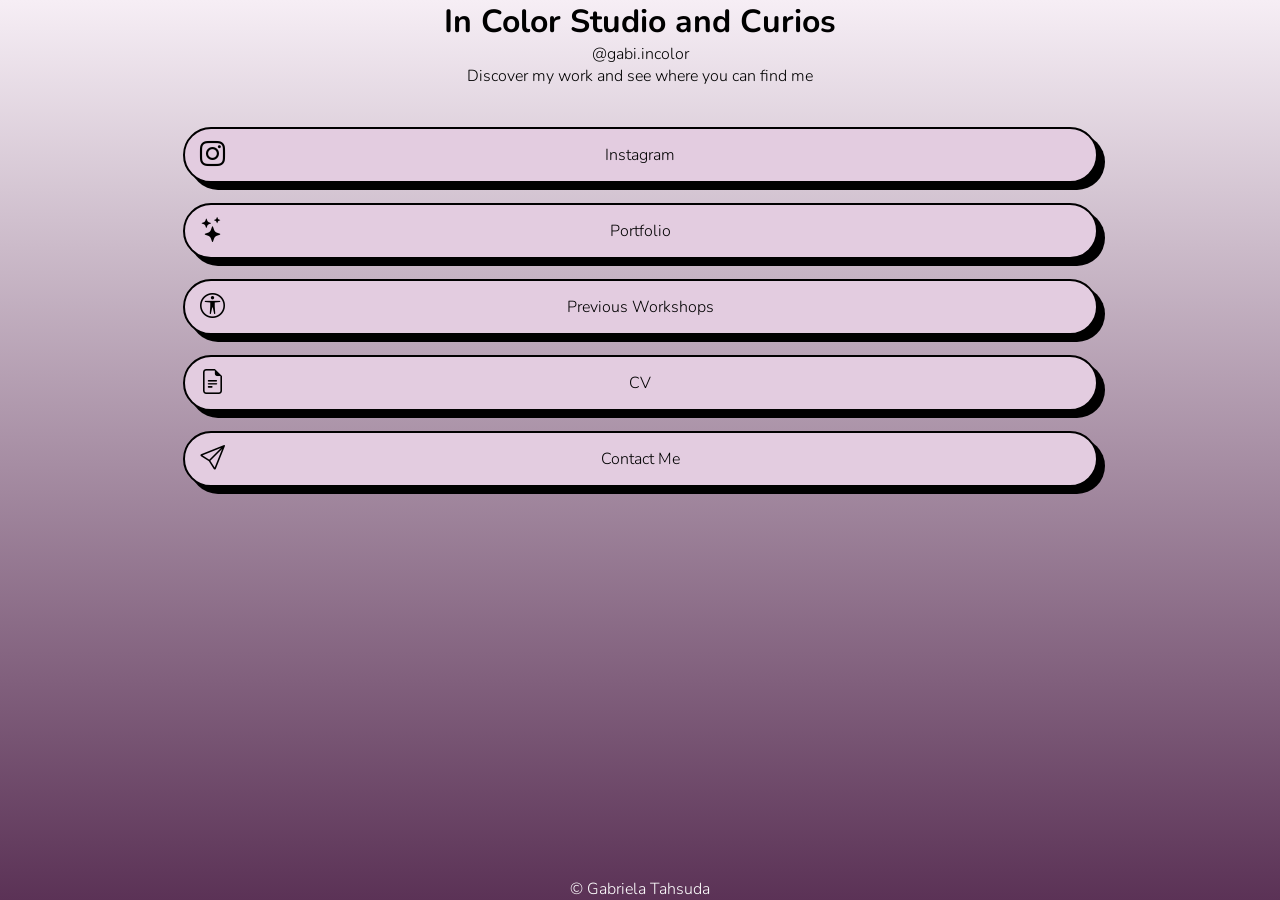
==== index.html @ b80db233 "edit index.html" ====
<!DOCTYPE html>
<html lang="en-US">
<head>
    <meta charset="UTF-8">
    <meta name="viewport" content="width=device-width, initial-scale=1.0">
    <link rel="stylesheet" href="style.css">
    <link rel="preconnect" href="https://fonts.googleapis.com">
    <link rel="preconnect" href="https://fonts.gstatic.com" crossorigin>
    <link href="https://fonts.googleapis.com/css2?family=Nunito:wght@300&display=swap" rel="stylesheet">
</head>
<body>
<header>
<!-- Top bar -->
<!-- image here -->
<h1>In Color Studio and Curios</h1>
<p>@gabi.incolor</p>
<p>Discover my work and see where you can find me</p>
</header>

<!-- main content -->
<main>
<div class= "linklist">
 <div class="card">
    <a href="https://www.instagram.com/gabi.incolor/">
    <i class="bi bi-instagram"></i>
    Instagram
    </a></div>
 <div class="card" id="Art">
    <a href="pages/portfolio.html">
    <i class="bi bi-stars"></i>
    Portfolio
    </a></div>
 <div class="card" id="Work">
    <a href="">
    <i class="bi bi-universal-access-circle"></i>
    Previous Workshops
    </a></div>
 <div class="card" id="CV">
    <a href="">
    <i class="bi bi-file-earmark-text"></i>
    CV
    </a></div>
 <div class="card" id="Me">
    <a href="">
    <i class="bi bi-send"></i>
    Contact Me
    </a></div>      
</div>
</main>
 <footer>
     <a class="nav-item" href="" target="_blank">
         &copy; Gabriela Tahsuda
    </a>
     </footer>
</body>
</html>
---- style.css ----
@import url("https://cdn.jsdelivr.net/npm/bootstrap-icons@1.13.1/font/bootstrap-icons.min.css");

:root {
    font-family: 'Nunito', sans-serif;
	 font-weight: 300;
}

body {
	font-family: 'Nunito', sans-serif;
	font-weight: 300;
    text-align: center;
    display: flex;
    flex-direction: column;
    background-image: linear-gradient(to top, #5B3256, #F6EEF5);
    min-height: 100vh;
    margin: 0;
    box-sizing: border-box;
    padding: 0;
}
* {
    box-sizing: border-box;
    margin: 0;
    padding: 0;
}
header {
   width: 100%;
}

main {
    flex-grow: 1;
}
.linklist {
    margin: 20px;
    padding: 10px;
    display: flex;
    flex-direction: column;
    align-items: center;
}
.card {
    width: 75%;
    border: 2px solid black;
    box-shadow: 7px 7px 0px 0px black;
    padding: 15px;
    border-radius: 30px;
    margin: 10px;
    background-color: #E3CCE0;
    position: relative;   
}

.card:hover {
    transform: scale(105%);
}    

.card:visited{
background-color: blue;
}    

a {
    color: black;
    text-decoration: none;
    flex: 1;              
    text-align: center;
}

i {
   font-size: 25px;
    position: absolute; 
    left: 15px;
    top: 50%;
    transform: translateY(-50%);
}

footer a {
    color: white;
}
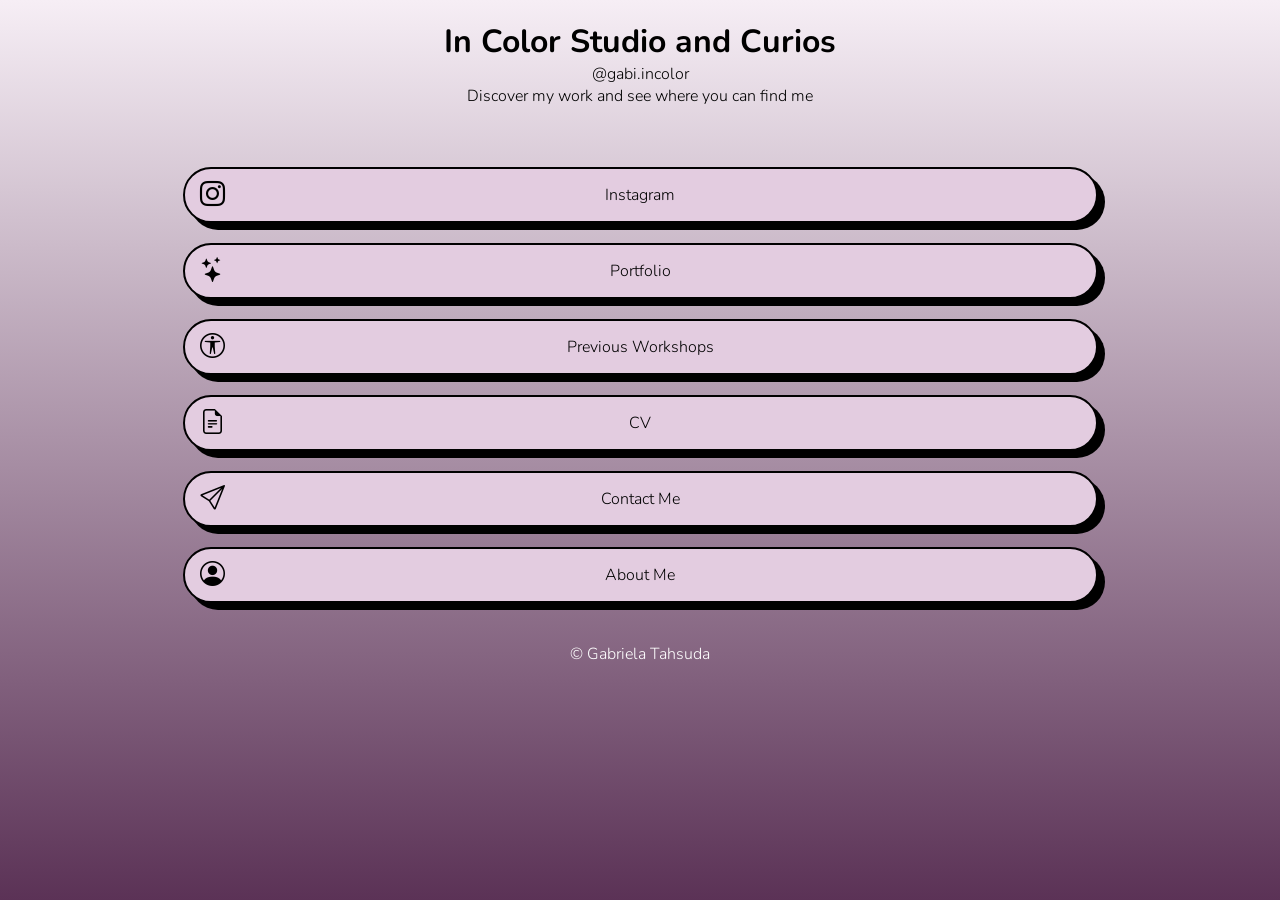
==== commit 31549004: "index" ====
--- a/index.html
+++ b/index.html
@@ -40,11 +40,16 @@
     <i class="bi bi-file-earmark-text"></i>
     CV
     </a></div>
- <div class="card" id="Me">
+ <div class="card" id="Contact">
     <a href="">
     <i class="bi bi-send"></i>
     Contact Me
     </a></div>      
+<div class="card" id="About">
+    <a href="../testing.art/pages/portfolio.html#about">
+    <i class="bi bi-person-circle"></i>
+    About Me
+    </a></div>     
 </div>
 </main>
  <footer>
--- a/style.css
+++ b/style.css
@@ -24,11 +24,9 @@
 }
 header {
    width: 100%;
+   padding: 20px;
 }
 
-main {
-    flex-grow: 1;
-}
 .linklist {
     margin: 20px;
     padding: 10px;
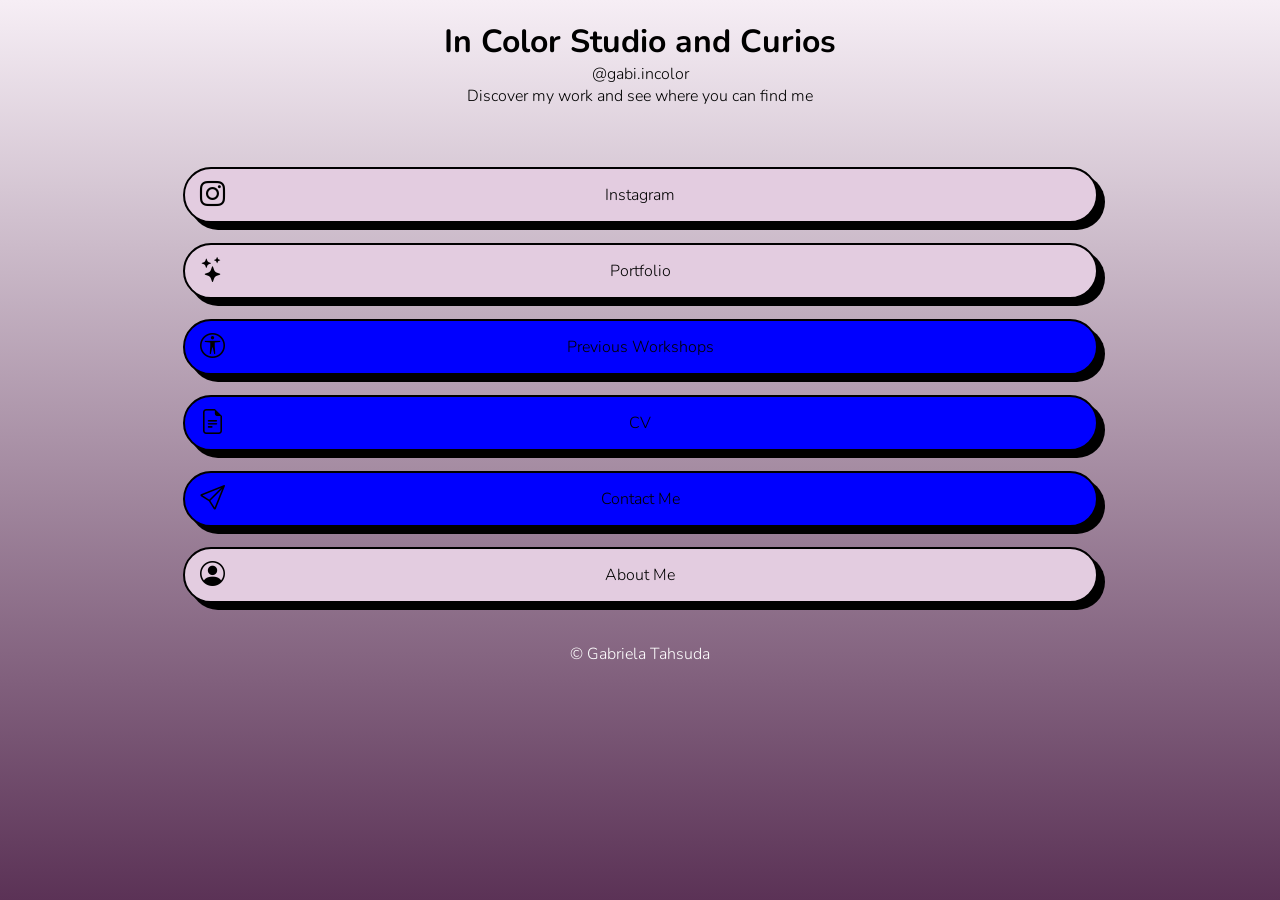
==== commit 8a65479e: "edit style index" ====
--- a/index.html
+++ b/index.html
@@ -20,36 +20,30 @@
 <!-- main content -->
 <main>
 <div class= "linklist">
- <div class="card">
-    <a href="https://www.instagram.com/gabi.incolor/">
+ <a class="w3-btn" href="https://www.instagram.com/gabi.incolor/">
     <i class="bi bi-instagram"></i>
     Instagram
-    </a></div>
- <div class="card" id="Art">
-    <a href="pages/portfolio.html">
+    </a>
+    <a href="pages/portfolio.html" class="w3-btn">
     <i class="bi bi-stars"></i>
     Portfolio
-    </a></div>
- <div class="card" id="Work">
-    <a href="">
+    </a>
+    <a href="" class="w3-btn">
     <i class="bi bi-universal-access-circle"></i>
     Previous Workshops
-    </a></div>
- <div class="card" id="CV">
-    <a href="">
+    </a>
+    <a href="" class="w3-btn">
     <i class="bi bi-file-earmark-text"></i>
     CV
-    </a></div>
- <div class="card" id="Contact">
-    <a href="">
+    </a>
+    <a href="" class="w3-btn">
     <i class="bi bi-send"></i>
     Contact Me
-    </a></div>      
-<div class="card" id="About">
-    <a href="../testing.art/pages/portfolio.html#about">
+    </a>     
+    <a href="../testing.art/pages/portfolio.html#about" class="w3-btn" id="About">
     <i class="bi bi-person-circle"></i>
     About Me
-    </a></div>     
+    </a>     
 </div>
 </main>
  <footer>
--- a/style.css
+++ b/style.css
@@ -34,7 +34,7 @@
     flex-direction: column;
     align-items: center;
 }
-.card {
+.w3-btn {
     width: 75%;
     border: 2px solid black;
     box-shadow: 7px 7px 0px 0px black;
@@ -45,11 +45,11 @@
     position: relative;   
 }
 
-.card:hover {
+.w3-btn:hover {
     transform: scale(105%);
 }    
 
-.card:visited{
+.w3-btn:visited{
 background-color: blue;
 }    
 
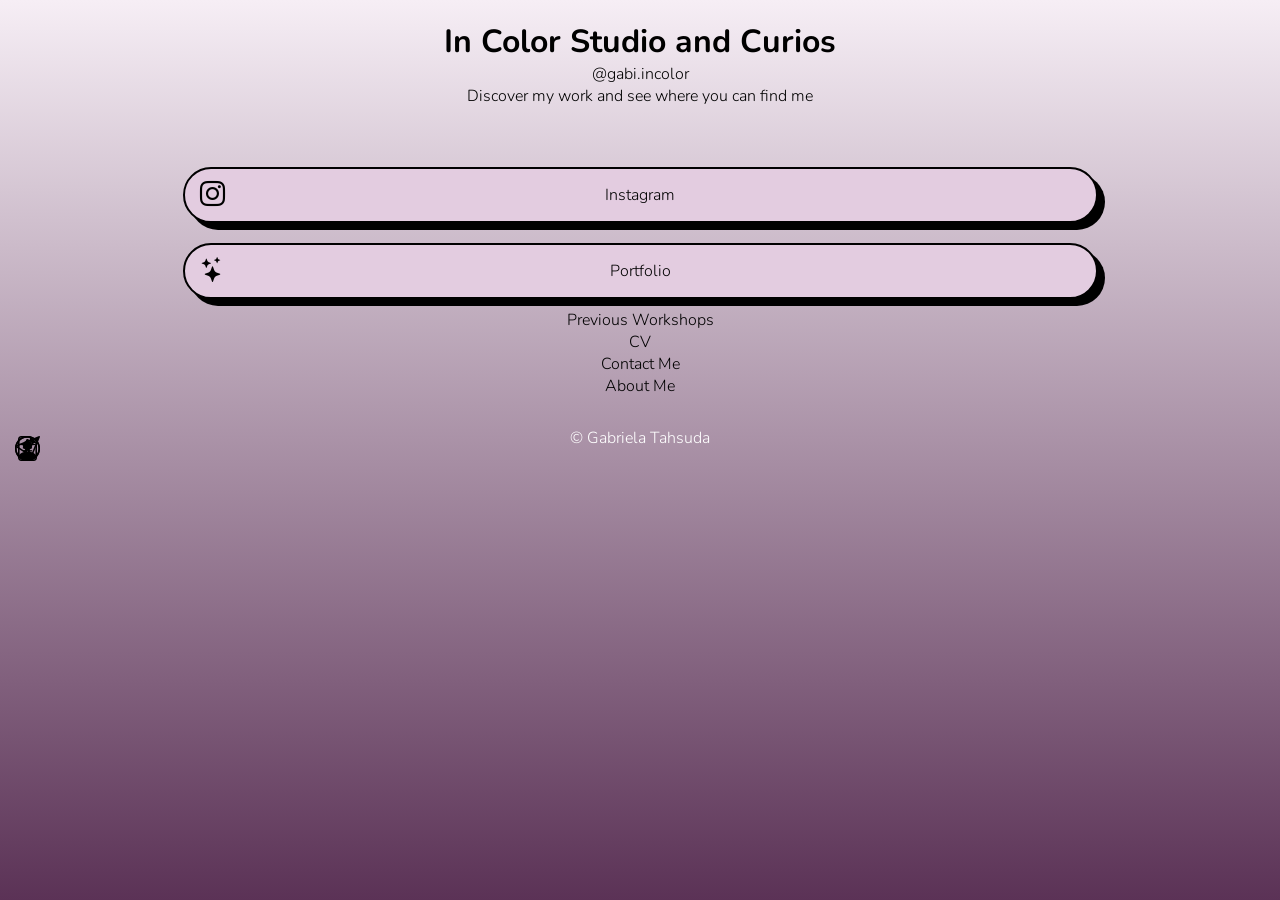
==== commit 70e572d3: "index style" ====
--- a/index.html
+++ b/index.html
@@ -20,11 +20,11 @@
 <!-- main content -->
 <main>
 <div class= "linklist">
- <a class="w3-btn" href="https://www.instagram.com/gabi.incolor/">
+ <a class="card" href="https://www.instagram.com/gabi.incolor/">
     <i class="bi bi-instagram"></i>
     Instagram
     </a>
-    <a href="pages/portfolio.html" class="w3-btn">
+    <a href="pages/portfolio.html" class="card">
     <i class="bi bi-stars"></i>
     Portfolio
     </a>
--- a/style.css
+++ b/style.css
@@ -34,7 +34,7 @@
     flex-direction: column;
     align-items: center;
 }
-.w3-btn {
+.card {
     width: 75%;
     border: 2px solid black;
     box-shadow: 7px 7px 0px 0px black;
@@ -45,11 +45,11 @@
     position: relative;   
 }
 
-.w3-btn:hover {
+.card:hover {
     transform: scale(105%);
 }    
 
-.w3-btn:visited{
+.card:visited{
 background-color: blue;
 }    
 
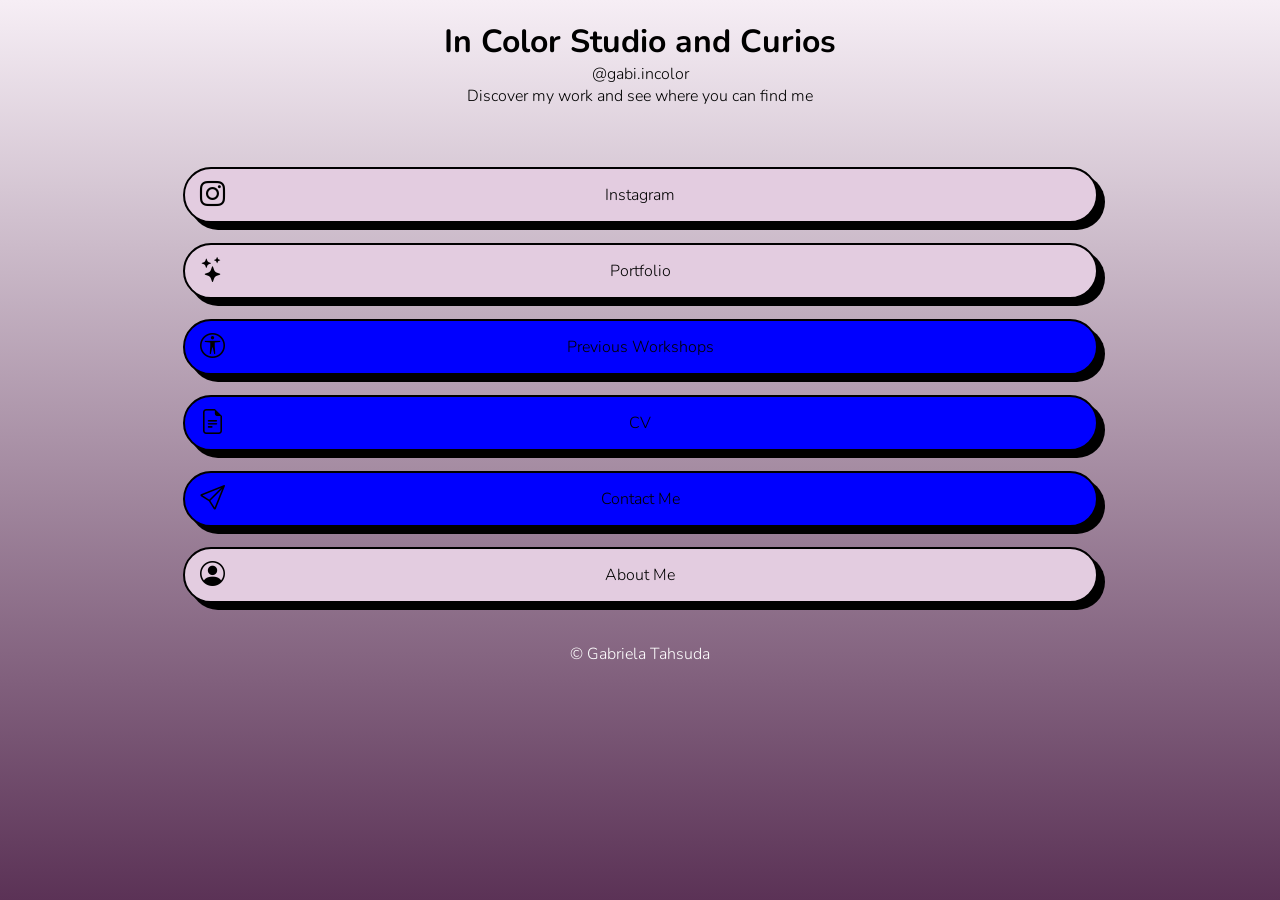
==== commit be0fa278: "index html" ====
--- a/index.html
+++ b/index.html
@@ -4,6 +4,7 @@
     <meta charset="UTF-8">
     <meta name="viewport" content="width=device-width, initial-scale=1.0">
     <link rel="stylesheet" href="style.css">
+    <link rel="stylesheet" href="https://www.w3schools.com/w3css/5/w3.css">
     <link rel="preconnect" href="https://fonts.googleapis.com">
     <link rel="preconnect" href="https://fonts.gstatic.com" crossorigin>
     <link href="https://fonts.googleapis.com/css2?family=Nunito:wght@300&display=swap" rel="stylesheet">
@@ -20,11 +21,11 @@
 <!-- main content -->
 <main>
 <div class= "linklist">
- <a class="card" href="https://www.instagram.com/gabi.incolor/">
+ <a class="w3-btn" href="https://www.instagram.com/gabi.incolor/">
     <i class="bi bi-instagram"></i>
     Instagram
     </a>
-    <a href="pages/portfolio.html" class="card">
+    <a href="pages/portfolio.html" class="w3-btn">
     <i class="bi bi-stars"></i>
     Portfolio
     </a>
--- a/style.css
+++ b/style.css
@@ -34,7 +34,7 @@
     flex-direction: column;
     align-items: center;
 }
-.card {
+.w3-btn {
     width: 75%;
     border: 2px solid black;
     box-shadow: 7px 7px 0px 0px black;
@@ -45,11 +45,11 @@
     position: relative;   
 }
 
-.card:hover {
+.w3-btn:hover {
     transform: scale(105%);
 }    
 
-.card:visited{
+.w3-btn:visited{
 background-color: blue;
 }    
 
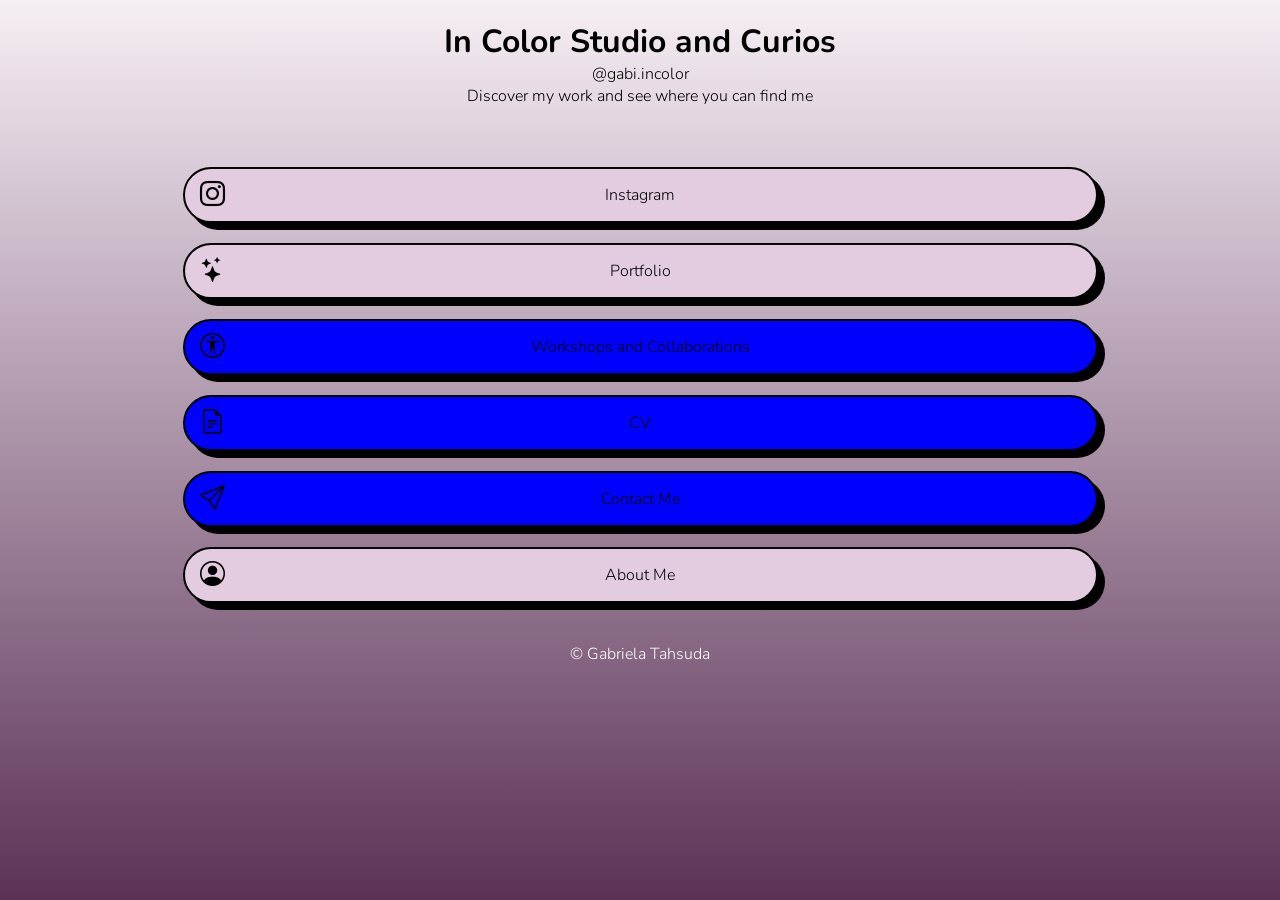
==== commit cf6a55d3: "edit html" ====
--- a/index.html
+++ b/index.html
@@ -4,7 +4,6 @@
     <meta charset="UTF-8">
     <meta name="viewport" content="width=device-width, initial-scale=1.0">
     <link rel="stylesheet" href="style.css">
-    <link rel="stylesheet" href="https://www.w3schools.com/w3css/5/w3.css">
     <link rel="preconnect" href="https://fonts.googleapis.com">
     <link rel="preconnect" href="https://fonts.gstatic.com" crossorigin>
     <link href="https://fonts.googleapis.com/css2?family=Nunito:wght@300&display=swap" rel="stylesheet">
@@ -21,27 +20,27 @@
 <!-- main content -->
 <main>
 <div class= "linklist">
- <a class="w3-btn" href="https://www.instagram.com/gabi.incolor/">
+ <a class="card" href="https://www.instagram.com/gabi.incolor/">
     <i class="bi bi-instagram"></i>
     Instagram
     </a>
-    <a href="pages/portfolio.html" class="w3-btn">
+    <a href="pages/portfolio.html" class="card">
     <i class="bi bi-stars"></i>
     Portfolio
     </a>
-    <a href="" class="w3-btn">
+    <a href="" class="card">
     <i class="bi bi-universal-access-circle"></i>
-    Previous Workshops
+    Workshops and Collaborations
     </a>
-    <a href="" class="w3-btn">
+    <a href="" class="card">
     <i class="bi bi-file-earmark-text"></i>
     CV
     </a>
-    <a href="" class="w3-btn">
+    <a href="" class="card">
     <i class="bi bi-send"></i>
     Contact Me
     </a>     
-    <a href="../testing.art/pages/portfolio.html#about" class="w3-btn" id="About">
+    <a href="../testing.art/pages/portfolio.html#about" class="card" id="About">
     <i class="bi bi-person-circle"></i>
     About Me
     </a>     
--- a/style.css
+++ b/style.css
@@ -34,7 +34,7 @@
     flex-direction: column;
     align-items: center;
 }
-.w3-btn {
+.card {
     width: 75%;
     border: 2px solid black;
     box-shadow: 7px 7px 0px 0px black;
@@ -45,11 +45,11 @@
     position: relative;   
 }
 
-.w3-btn:hover {
+.card:hover {
     transform: scale(105%);
 }    
 
-.w3-btn:visited{
+.card:visited{
 background-color: blue;
 }    
 
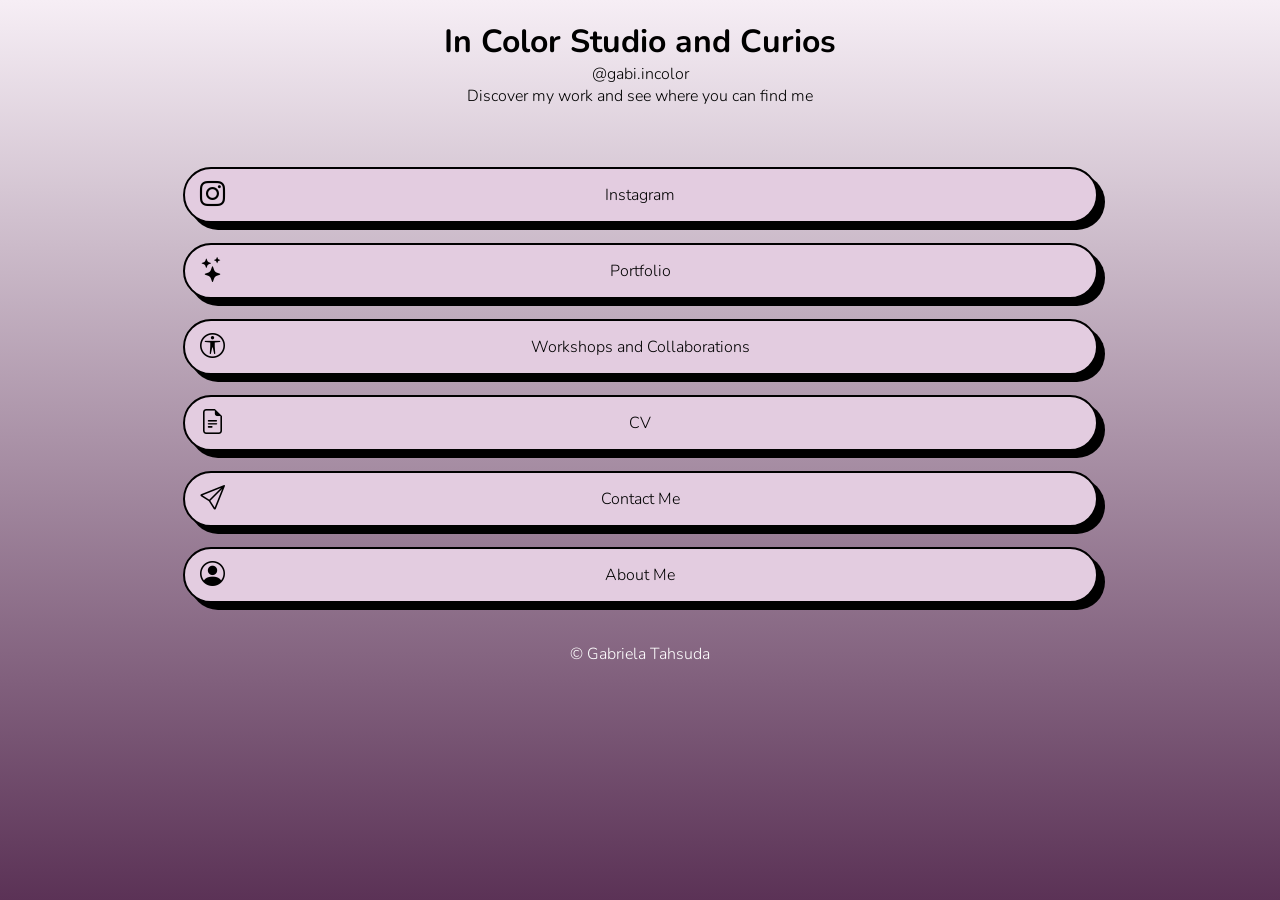
==== commit 1b4d1bd9: "index" ====
--- a/index.html
+++ b/index.html
@@ -28,7 +28,7 @@
     <i class="bi bi-stars"></i>
     Portfolio
     </a>
-    <a href="" class="card">
+    <a href="pages/events.html" class="card">
     <i class="bi bi-universal-access-circle"></i>
     Workshops and Collaborations
     </a>
--- a/style.css
+++ b/style.css
@@ -49,9 +49,9 @@
     transform: scale(105%);
 }    
 
-.card:visited{
-background-color: blue;
-}    
+.card:visited {
+    background-color: #E3CCE0;
+} 
 
 a {
     color: black;
